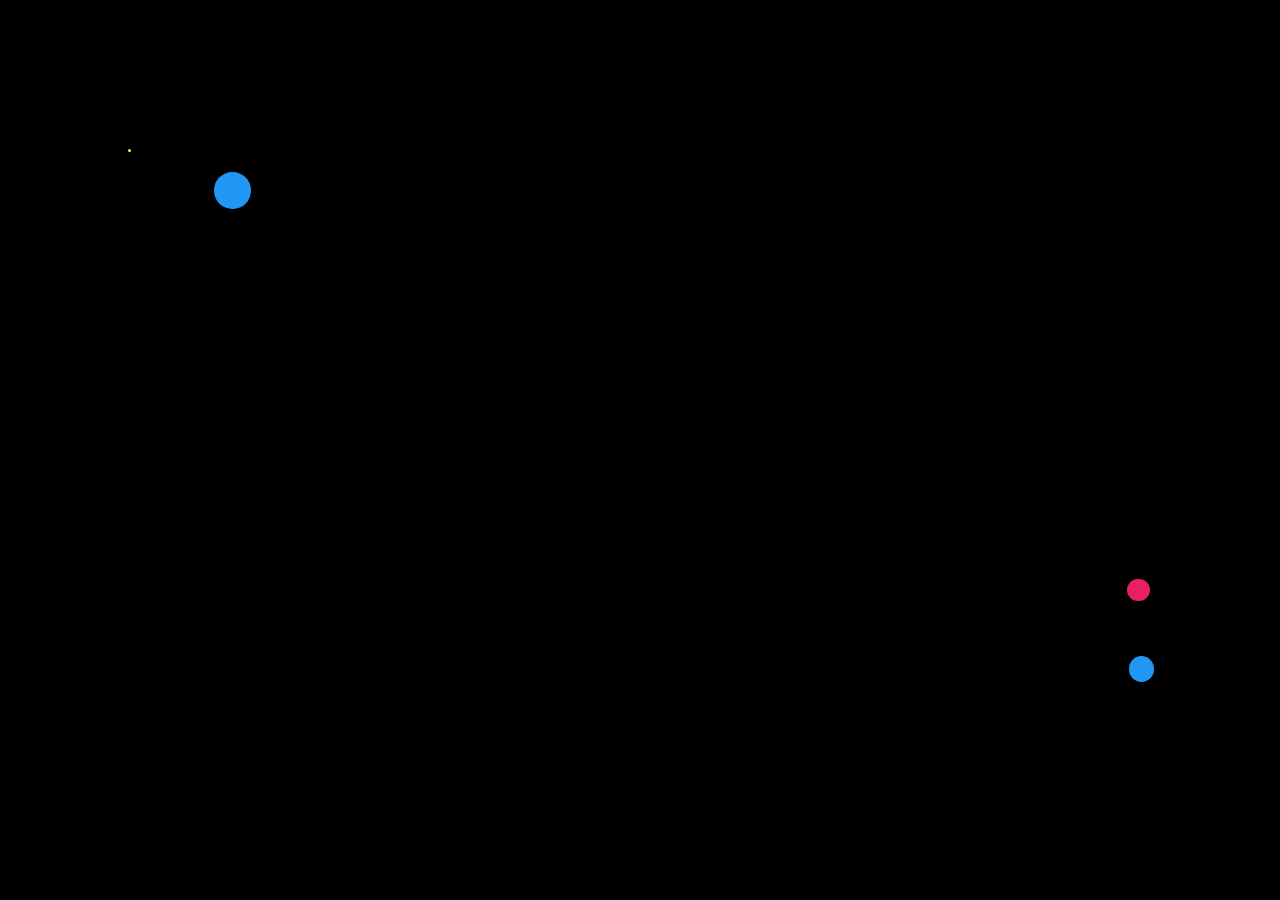
==== game.html @ a0f42cb0 "update" ====
<!DOCTYPE html>

<html>
    <head>
        <title>menu game</title>
        <meta name="description" content="TTSV-game"/>
        <meta charset="utf-8">
        <meta http-equiv="refresh" content="1800"/>
        <meta name="keywords" content="game, TTSv, TTSV game"/>
        <meta name="viewport" content="width=device-width, initial-scale=1.0">
        <link href="imgweb/game-development-gaming-company-remote-play-7-8221.png" rel="shortcut icon"/>

        <link rel="stylesheet" href="https://pro.fontawesome.com/releases/v5.10.0/css/all.css" integrity="sha384-AYmEC3Yw5cVb3ZcuHtOA93w35dYTsvhLPVnYs9eStHfGJvOvKxVfELGroGkvsg+p" crossorigin="anonymous"/>
        <script src="https://cdnjs.cloudflare.com/ajax/libs/jquery/3.6.0/jquery.min.js"></script>
        <link rel="stylesheet" href="cssfilegame/bg.css"/>
        <script src="jsfilegame/bg.js"></script>
    </head>

    <body>
        <section></section>
    </body>
</html>
---- cssfilegame/bg.css ----
* {
    margin: 0;
    padding: 0;
    box-sizing: border-box; /*tự căn chỉnh kích thước sao cho không bị overflow*/
}

body{
    overflow: hidden;
    height: 100vh;
    background-color: #000;
}

section{
    height: 100vh;
}

span{
    position: absolute;
    pointer-events: none; /*chặn sự kiện chuột*/
    background: #fff;
    animation: animate 5s linear infinite;
    border-radius: 50%;
}

@keyframes animate{
    0%{
        transform: scale(0) translateY(0);
        opacity: 0;
    }
    10%{
        opacity: 1;
    }
    100%{
        transform: scale(1) translateY(-500%);
        opacity: 0;
    }
}
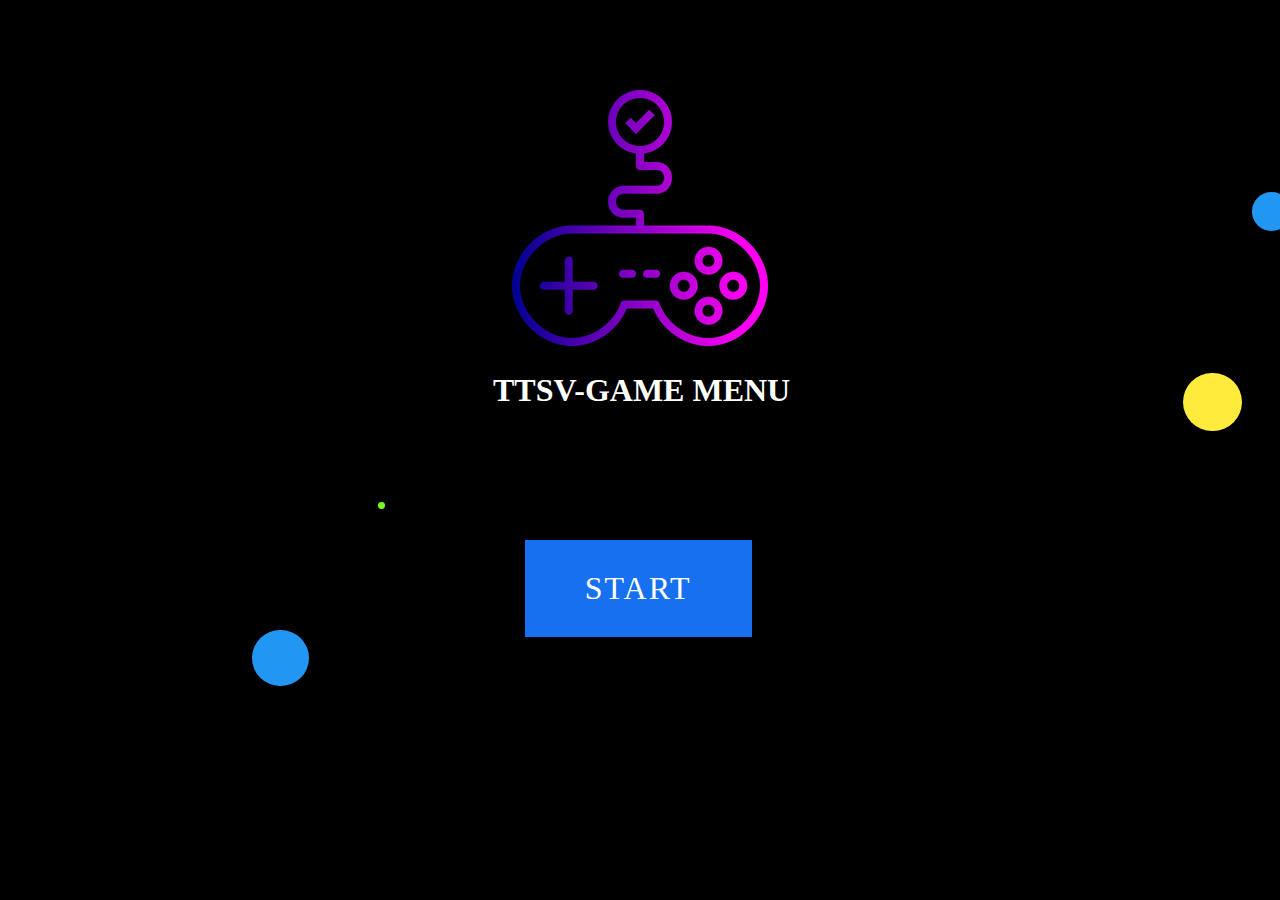
==== commit e914d277: "update" ====
--- a/game.html
+++ b/game.html
@@ -6,7 +6,7 @@
         <meta name="description" content="TTSV-game"/>
         <meta charset="utf-8">
         <meta http-equiv="refresh" content="1800"/>
-        <meta name="keywords" content="game, TTSv, TTSV game"/>
+        <meta name="keywords" content="game, TTSV, TTSV game"/>
         <meta name="viewport" content="width=device-width, initial-scale=1.0">
         <link href="imgweb/game-development-gaming-company-remote-play-7-8221.png" rel="shortcut icon"/>
 
@@ -14,9 +14,43 @@
         <script src="https://cdnjs.cloudflare.com/ajax/libs/jquery/3.6.0/jquery.min.js"></script>
         <link rel="stylesheet" href="cssfilegame/bg.css"/>
         <script src="jsfilegame/bg.js"></script>
+        <link rel="stylesheet" href="cssfilegame/logoGameMenu.css"/>
+        <link rel="stylesheet" href="cssfilegame/start.css"/>
+        <script src="jsfilegame/menugame.js"></script>
     </head>
 
     <body>
-        <section></section>
+        <section id="bg"></section>
+        <div id="logoGameMenu">
+            <figure>
+                <img src="imgweb/game-development-gaming-company-remote-play-7-8221.png" alt = "TTSV-Game menu"/>
+                <figcaption>
+                    <h1>TTSV-GAME MENU</h1>
+                </figcaption>
+            </figure>
+        </div>
+        <a id="start" href="javascript:;">
+            <span></span>
+            <span></span>
+            <span></span>
+            <span></span>
+            START
+        </a>
+        <a class="menu" id="maze" href="javascript:;">
+            <span></span>
+            <span></span>
+            <span></span>
+            <span></span>
+            <img src="imgweb/maze.png" alt="maze"/>
+            <h2>MAZE</h2>
+        </a>
+        <a class="menu" id="bggame" href="bggame.html">
+            <span></span>
+            <span></span>
+            <span></span>
+            <span></span>
+            <img src="imgweb/bggame.png" alt="maze"/>
+            <h2>BACKGROUND GAME</h2>
+        </a>
     </body>
 </html>--- a/cssfilegame/bg.css
+++ b/cssfilegame/bg.css
@@ -10,11 +10,11 @@
     background-color: #000;
 }
 
-section{
+section#bg{
     height: 100vh;
 }
 
-span{
+section#bg span{
     position: absolute;
     pointer-events: none; /*chặn sự kiện chuột*/
     background: #fff;
--- a/cssfilegame/logoGameMenu.css
+++ b/cssfilegame/logoGameMenu.css
@@ -0,0 +1,12 @@
+#logoGameMenu{
+    z-index: 99;
+    position: absolute;
+    left: 40%;
+    top: 10%;
+}
+
+#logoGameMenu figure figcaption{
+    color: white;
+    line-height: 80px;
+    margin-left: -19px;
+}--- a/cssfilegame/start.css
+++ b/cssfilegame/start.css
@@ -0,0 +1,232 @@
+#start{
+    position: absolute;
+    left:41%;
+    top: 60%;
+    font-size: 2em;
+    color: #fff;
+    letter-spacing: 2px; /*gian chu*/
+    text-transform: uppercase;
+    text-decoration: none;
+    box-shadow: 0px 25px 50px rgba(0,0,0,0.5);
+    padding: 30px 60px;
+    background-color: #1670f0;
+    overflow: hidden;
+}
+
+#start span:nth-child(1){
+    position: absolute;
+    top: 0;
+    left: 0;
+    width: 100%;
+    height: 4px;
+    background: linear-gradient(to right, #1670f0, purple);
+    transform: translateX(-100%);
+}
+
+#start:hover span:nth-child(1){
+   animation: chayMau1 2s linear infinite;
+}
+
+@keyframes chayMau1{
+    0%{
+        transform: translateX(-100%);
+    }
+    100%{
+        transform: translateX(100%);
+    }
+}
+
+#start span:nth-child(3){
+    position: absolute;
+    bottom: 0;
+    left: 0;
+    width: 100%;
+    height: 4px;
+    background: linear-gradient(to left, #1670f0, purple);
+    transform: translateX(-100%);
+}
+
+#start:hover span:nth-child(3){
+    animation: chayMau3 2s linear infinite;
+ }
+ 
+ @keyframes chayMau3{
+     0%{
+         transform: translateX(100%);
+     }
+     100%{
+         transform: translateX(-100%);
+     }
+ }
+
+#start span:nth-child(2){
+    position: absolute;
+    top: 0;
+    right: 0;
+    width: 4px;
+    height: 100%;
+    background: linear-gradient(to bottom, #1670f0, purple);
+    transform: translateY(-100%);  
+}
+
+#start:hover span:nth-child(2){
+    animation: chayMau2 2s linear infinite;
+    animation-delay: 1s;
+ }
+ 
+ @keyframes chayMau2{
+     0%{
+         transform: translateY(-100%);
+     }
+     100%{
+         transform: translateY(100%);
+     }
+ }
+
+#start span:nth-child(4){
+    position: absolute;
+    top: 0;
+    left: 0;
+    width: 4px;
+    height: 100%;
+    background: linear-gradient(to top, #1670f0, purple);
+    transform: translateY(-100%);
+}
+
+#start:hover span:nth-child(4){
+    animation: chayMau4 2s linear infinite;
+    animation-delay: 1s;
+}
+ 
+@keyframes chayMau4{
+     0%{
+         transform: translateY(100%);
+     }
+     100%{
+         transform: translateY(-100%);
+     }
+}
+
+#maze{
+    position: absolute;
+    top: 15%;
+    left: 3%;
+    width: 300px;
+    height: 350px;
+    color: transparent;
+    overflow: hidden;
+    transition: 0.5s;
+}
+
+.menu img{
+    position: absolute;
+    left: 12.5%;
+    top: 8%;
+}
+
+.menu h2{
+    text-decoration: none;
+    position: absolute;
+    left: 25.5%;
+    bottom: 10%;
+    font-size: 3em;
+}
+
+.menu span{
+    position: absolute;
+}
+
+.menu span:nth-child(1){
+    top: 0;
+    left: 0;
+    width: 100%;
+    height: 4px;
+    background: linear-gradient(to right, #fff, #21ebff);
+    transform: translateX(-100%);
+}
+
+.menu:hover span:nth-child(1){
+    animation: chayMau1 0.5s linear 1;
+}
+
+.menu span:nth-child(3){
+    bottom: 0;
+    left: 0;
+    width: 100%;
+    height: 4px;
+    background: linear-gradient(to left, #fff, #21ebff);
+    transform: translateX(-100%);
+}
+
+.menu:hover span:nth-child(3){
+    animation: chayMau3 0.5s linear 1;
+    animation-delay: 0.5s;
+}
+
+.menu span:nth-child(2){
+    top: 0;
+    right: 0;
+    width: 4px;
+    height: 100%;
+    background: linear-gradient(to bottom, #fff, #21ebff);
+    transform: translateY(-100%);
+}
+
+.menu:hover span:nth-child(2){
+    animation: chayMau2 0.5s linear 1;
+    animation-delay: 0.25s;
+}
+
+.menu span:nth-child(4){
+    top: 0;
+    left: 0;
+    width: 4px;
+    height: 100%;
+    background: linear-gradient(to top, #fff, #21ebff);
+    transform: translateY(-100%);
+}
+
+.menu:hover span:nth-child(4){
+    animation: chayMau4 0.5s linear 1;
+    animation-delay: 0.75s;
+}
+
+#maze:hover {
+    transition-delay: 1.3s;
+    background-color: #21ebff;
+    color: #fff;
+    box-shadow : 0 0 50px #21ebff;
+}
+
+#bggame{
+    position: absolute;
+    top: 15%;
+    right: 3%;
+    width: 300px;
+    height: 350px;
+    color: transparent;
+    overflow: hidden;
+    transition: 0.5s;
+}
+
+#bggame{
+    font-size: 10px;
+}
+
+#bggame h2{
+    bottom: 6%;
+    left: auto;
+    text-align: center;
+}
+#bggame img{
+    left: 12%;
+    width: 80%;
+    height: 60%;
+}
+
+#bggame:hover {
+    transition-delay: 1.3s;
+    background-color: #21ebff;
+    color: #fff;
+    box-shadow : 0 0 50px #21ebff;
+}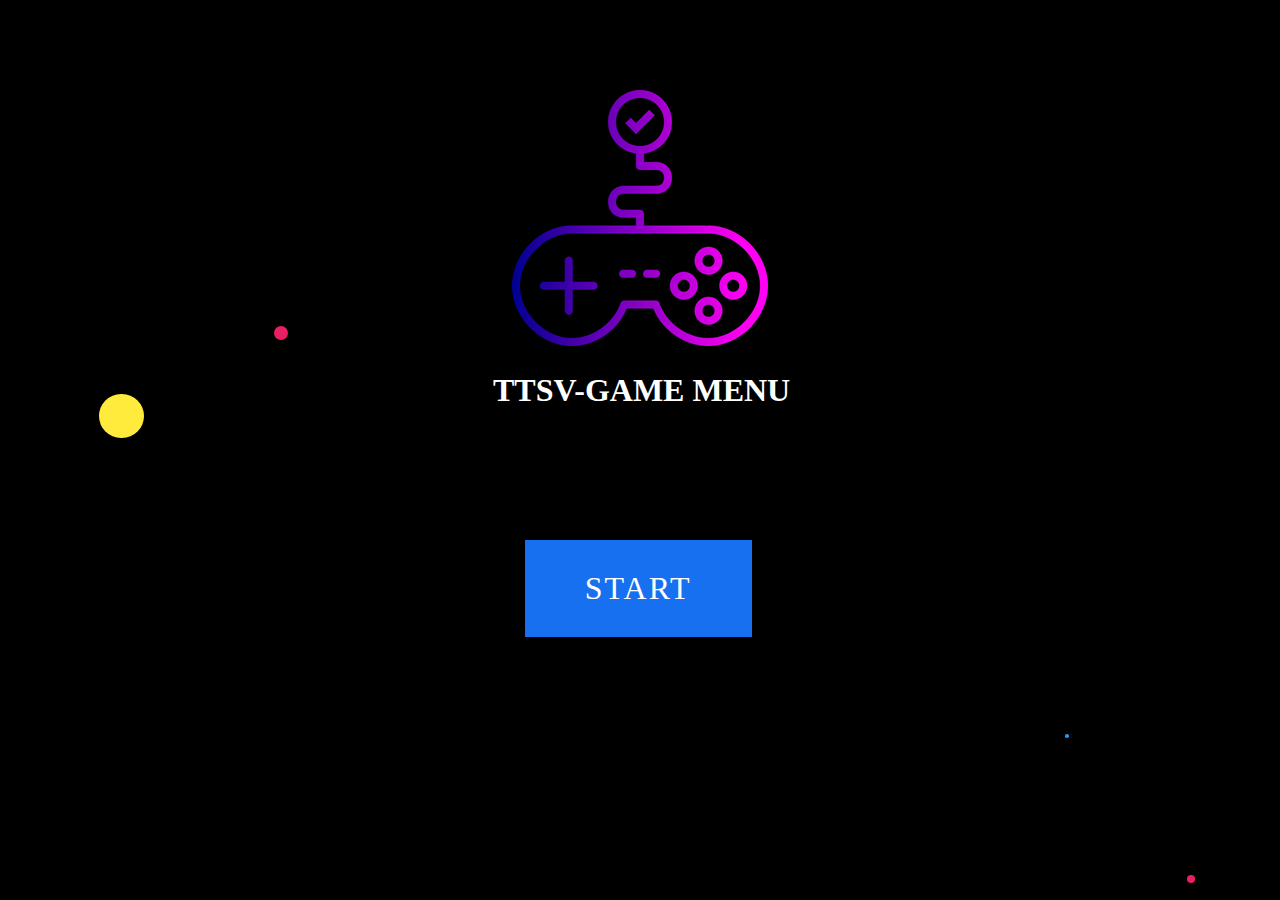
==== commit 836b0037: "update" ====
--- a/game.html
+++ b/game.html
@@ -36,12 +36,12 @@
             <span></span>
             START
         </a>
-        <a class="menu" id="maze" href="javascript:;">
+        <a class="menu" id="maze" href="nothingspecial.html">
             <span></span>
             <span></span>
             <span></span>
             <span></span>
-            <img src="imgweb/maze.png" alt="maze"/>
+            <img src="imgweb/nothingspecialicon.png" alt="maze"/>
             <h2>MAZE</h2>
         </a>
         <a class="menu" id="bggame" href="bggame.html">
--- a/cssfilegame/start.css
+++ b/cssfilegame/start.css
@@ -111,7 +111,6 @@
     position: absolute;
     top: 15%;
     left: 3%;
-    width: 300px;
     height: 350px;
     color: transparent;
     overflow: hidden;
@@ -120,14 +119,14 @@
 
 .menu img{
     position: absolute;
-    left: 12.5%;
+    left: 4.5%;
     top: 8%;
 }
 
 .menu h2{
     text-decoration: none;
     position: absolute;
-    left: 25.5%;
+    left: 27.5%;
     bottom: 10%;
     font-size: 3em;
 }
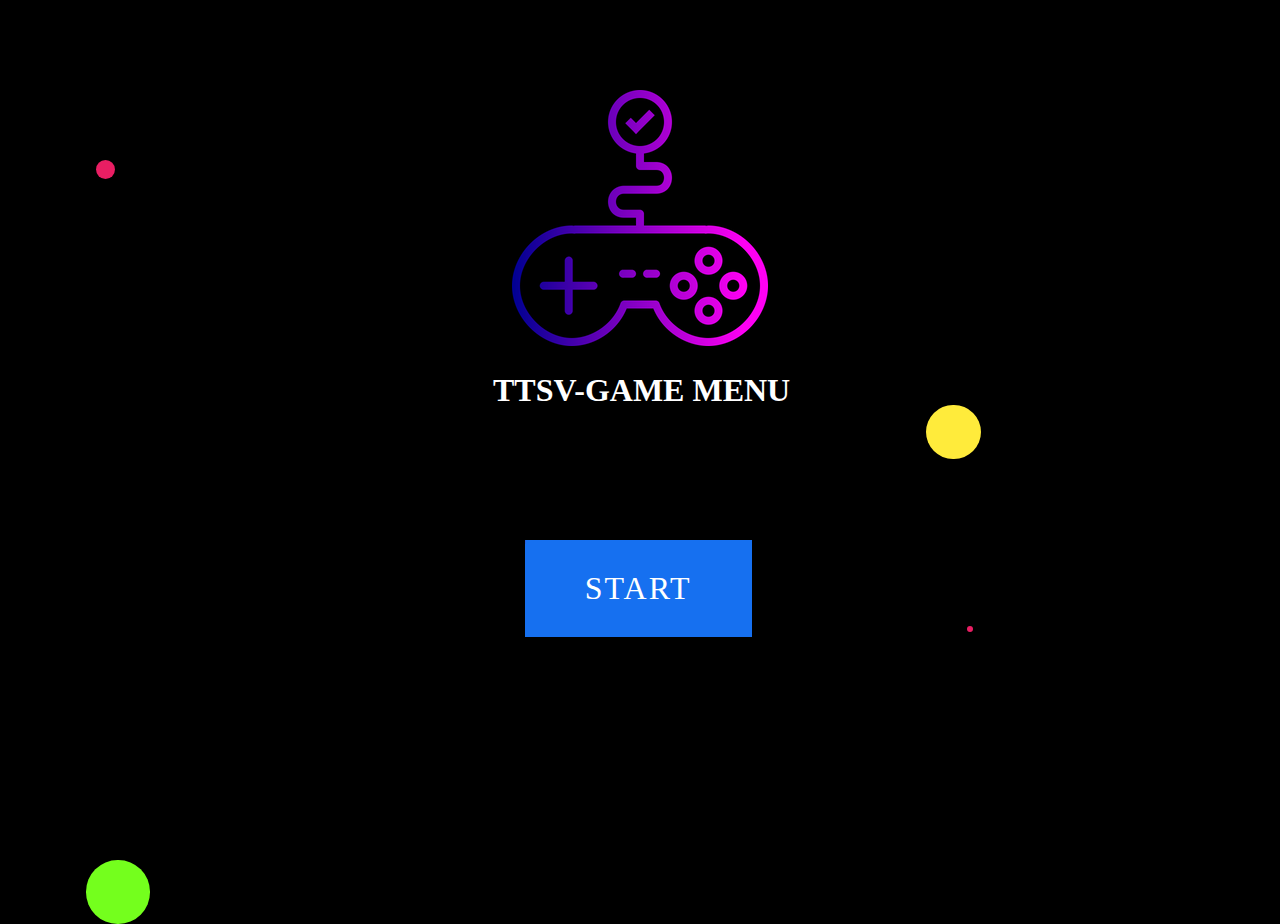
==== commit 87a6ee90: "update" ====
--- a/game.html
+++ b/game.html
@@ -41,8 +41,8 @@
             <span></span>
             <span></span>
             <span></span>
-            <img src="imgweb/nothingspecialicon.png" alt="maze"/>
-            <h2>MAZE</h2>
+            <img src="imgweb/nothingspecialicon.png" alt="nothingspecial"/>
+            <h2>NOTHING SPECIAL</h2>
         </a>
         <a class="menu" id="bggame" href="bggame.html">
             <span></span>
--- a/cssfilegame/start.css
+++ b/cssfilegame/start.css
@@ -111,6 +111,7 @@
     position: absolute;
     top: 15%;
     left: 3%;
+    width: 350px;
     height: 350px;
     color: transparent;
     overflow: hidden;
@@ -129,6 +130,10 @@
     left: 27.5%;
     bottom: 10%;
     font-size: 3em;
+}
+
+#maze h2{
+    left: 20%;
 }
 
 .menu span{
